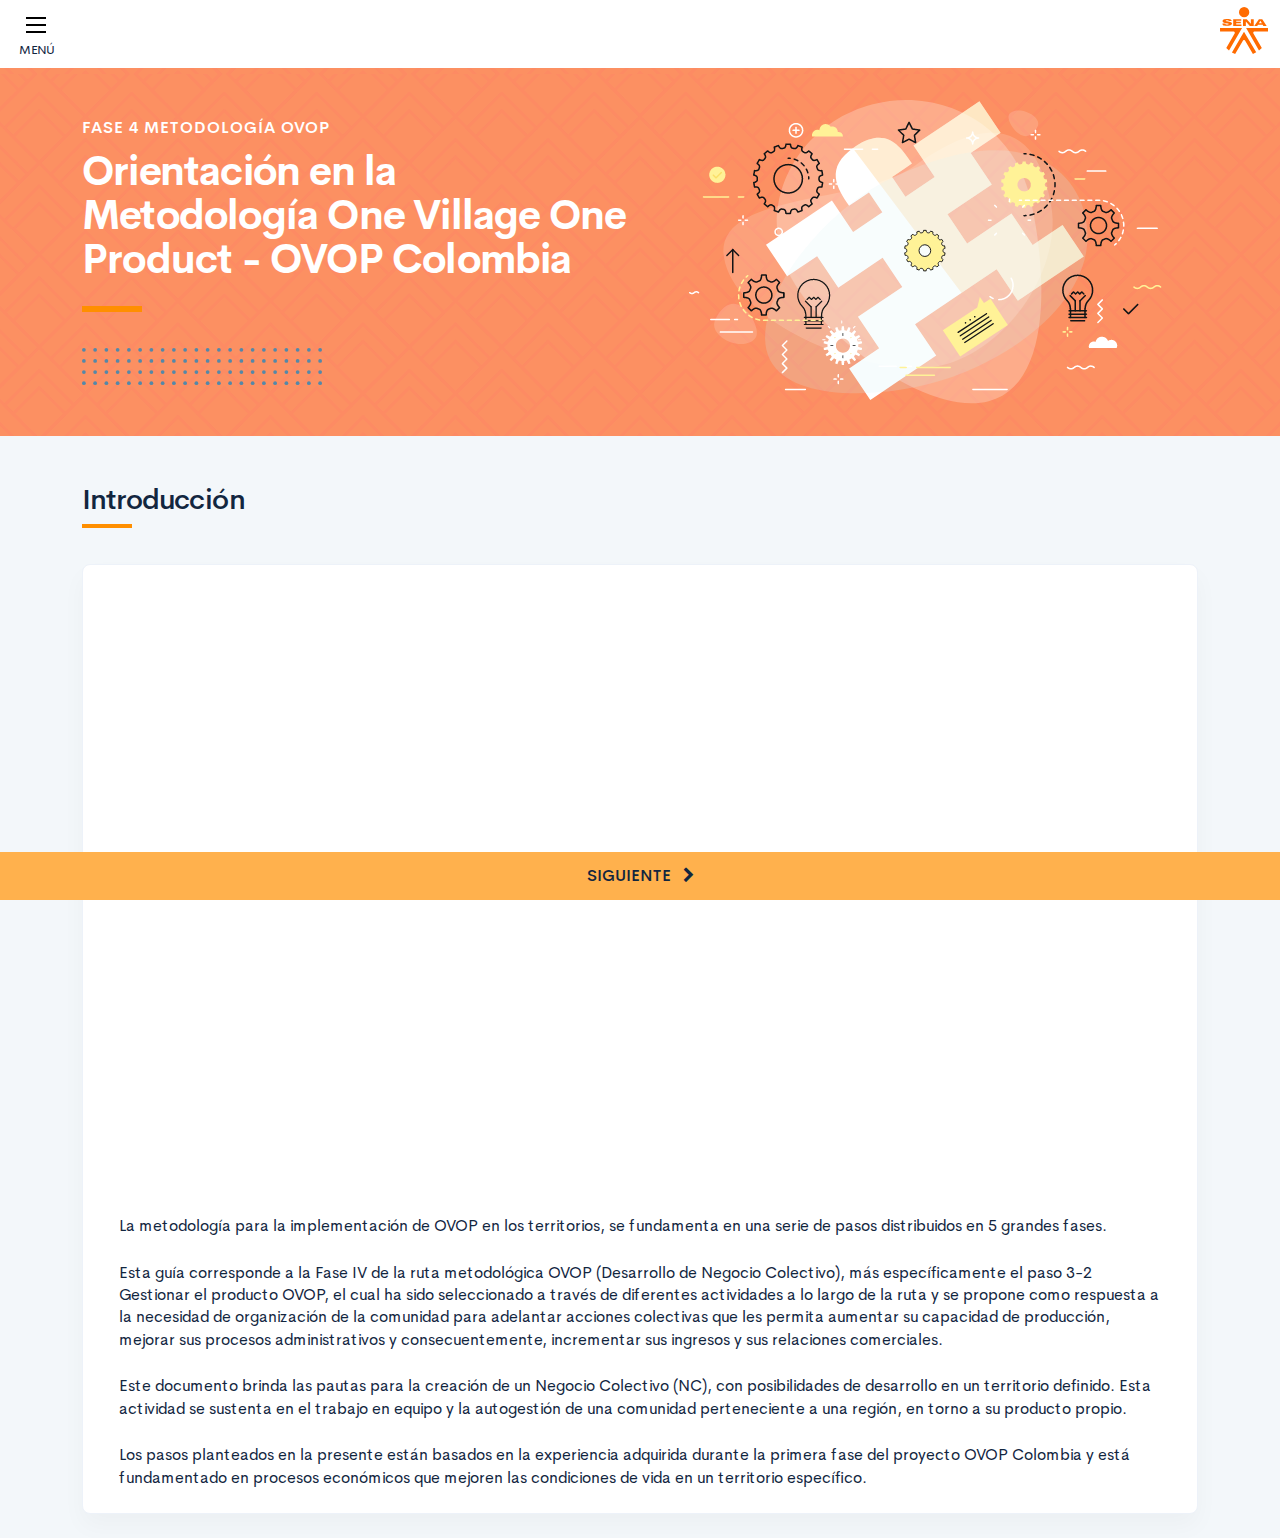
==== public/main.html @ d6b22cc2 "Integración" ====
<!DOCTYPE html>
<html lang="es">
    <head>
        <meta charset="UTF-8">
        <meta name="viewport" content="width=device-width, user-scalable=no, initial-scale=1.0, maximum-scale=1.0, minimum-scale=1.0">
        <title>Fase 4 Metodología OVOP</title>
        <meta meta name="description" content="Este componente formativo corresponde a la fase 4 de la Metodología OVOP y abarca tres guías: Guía No 7 Negocio colectivo para la gestión de Mi Producto, Guía No 8. Análisis de actores y la Guía No 9. Estrategia de marca territorial. Estas guías constituyen la parte final de la ruta metodológica de la estrategia de desarrollo local OVOP – Colombia, y tiene por objetivo, orientar a los facilitadores a participar en la implementación del OVOP para plantear un negocio colectivo; brindar a los interesados insumos conceptuales y metodológicos para la identificación, clasificación y selección de actores claves, que potencialicen el desarrollo de una iniciativa OVOP; explicar la estrategia de Marca territorial como una herramienta efectiva para crear cooperación orgánica a nivel departamental entre varias organizaciones relacionadas con el desarrollo local y los residentes de la comunidad.">
        <link rel="icon" type="image/svg+xml" href="assets/images/logos/senaLogo.svg">
        <link rel="stylesheet" href="assets/fonts/feather/feather.css">
        <link rel="stylesheet" href="assets/fonts/fontawesome/css/font-awesome.css">
        <link href="assets/css/fancybox.css" rel="stylesheet">
        <link href="assets/css/animate.css" rel="stylesheet">
        <link rel="stylesheet" href="assets/css/main.css">
    </head>
    <body class="theme-dark page-header-textura" id="page-main">
        <div class="page-main">
            <header class="sticky-top">
                <div class="page-topbar">
                    <div class="container-fluid">
                        <div class="d-flex justify-content-between align-items-center">
                            <div class="page-topbar__menu"><a class="page-topbar__menu-icon btn-menu-responsive" href="#"><span></span><span></span><span></span></a><span class="page-topbar__menu-title">MENÚ</span></div>
                            <div class="page-topbar__logo"><img class="img-fluid" src="assets/images/logos/senaLogo.svg" alt="Logo SENA"></div>
                        </div>
                    </div>
                </div>
            </header>
            <main class="mb-5">
                <div class="page-header" id="page-main-header">
                    <div class="page-textura">
                        <div class="container">
                            <div class="curso-portada">
                                <div class="row align-items-center">
                                    <div class="col-12 col-lg-6">
                                        <h3 class="curso-subtitulo" id="curso-titulo-componente">Fase 4 Metodología OVOP</h3>
                                        <h1 class="curso-titulo" id="curso-titulo-tema">Orientación en la Metodología One Village One Product - OVOP Colombia</h1>
                                        <div class="brand-line-primary"></div>
                                        <div class="barra-dots mt-5"><img class="img-fluid" src="assets/images/header/icon_dots.svg" alt="alt" /></div>
                                    </div>
                                    <div class="col-12 col-lg-6 text-center">
                                        <div class="d-none d-lg-block"><img class="curso-imagen" src="assets/images/header/header_media.png" /></div>
                                    </div>
                                </div>
                            </div>
                        </div>
                    </div>
                </div>
                <div id="mainContent"></div>
            </main>
            <footer class="mt-5">
                <div class="page-control" id="page-control">
                    <div class="row justify-content-center align-items-center"><a class="page-control-link page-control-prev col py-3 text-center" id="back" href="#"><span>
                                <div class="fa fa-chevron-left mr-3"></div>Anterior
                            </span></a><a class="page-control-link page-control-next col py-3 text-center" id="next" href="#"><span>Siguiente<div class="fa fa-chevron-right ml-3"></div></span></a></div>
                </div>
            </footer>
        </div>
        <aside id="page-main-aside">
            <div class="aside-contenidos">
                <div class="aside-contenidos__header d-flex justify-content-between align-items-center">
                    <div class="aside-contenidos__titulo"><span> <i class="fa fa-list-ul mr-2"></i>Contenidos</span></div>
                    <div class="aside-contenidos__close d-md-none"><a class="page-main-aside__close icon btnclose m-0" href="#"></a></div>
                </div>
                <nav class="aside-contenidos__body">
                    <ul class="menu-main" id="menuMain"></ul>
                </nav>
            </div>
            <div class="aside-extra position-relative">
                <ul class="fixed-bottom menu-secondary" id="menuSecondary"></ul>
            </div>
        </aside>
        <script src="assets/js/vendor.js"></script>
        <script src="assets/js/global.js"> </script>
        <script src="assets/js/pages.js"> </script>
    </body>
</html>
---- public/assets/fonts/feather/feather.css ----
@font-face {
  font-family: 'Feather';
  src:
    url('fonts/Feather.ttf?sdxovp') format('truetype'),
    url('fonts/Feather.woff?sdxovp') format('woff'),
    url('fonts/Feather.svg?sdxovp#Feather') format('svg');
  font-weight: normal;
  font-style: normal;
}

.fe {
  /* use !important to prevent issues with browser extensions that change fonts */
  font-family: 'Feather' !important;
  speak: none;
  font-style: normal;
  font-weight: normal;
  font-variant: normal;
  text-transform: none;
  line-height: 1;

  /* Better Font Rendering =========== */
  -webkit-font-smoothing: antialiased;
  -moz-osx-font-smoothing: grayscale;
}

.fe-activity:before {
  content: "\e900";
}
.fe-airplay:before {
  content: "\e901";
}
.fe-alert-circle:before {
  content: "\e902";
}
.fe-alert-octagon:before {
  content: "\e903";
}
.fe-alert-triangle:before {
  content: "\e904";
}
.fe-align-center:before {
  content: "\e905";
}
.fe-align-justify:before {
  content: "\e906";
}
.fe-align-left:before {
  content: "\e907";
}
.fe-align-right:before {
  content: "\e908";
}
.fe-anchor:before {
  content: "\e909";
}
.fe-aperture:before {
  content: "\e90a";
}
.fe-archive:before {
  content: "\e90b";
}
.fe-arrow-down:before {
  content: "\e90c";
}
.fe-arrow-down-circle:before {
  content: "\e90d";
}
.fe-arrow-down-left:before {
  content: "\e90e";
}
.fe-arrow-down-right:before {
  content: "\e90f";
}
.fe-arrow-left:before {
  content: "\e910";
}
.fe-arrow-left-circle:before {
  content: "\e911";
}
.fe-arrow-right:before {
  content: "\e912";
}
.fe-arrow-right-circle:before {
  content: "\e913";
}
.fe-arrow-up:before {
  content: "\e914";
}
.fe-arrow-up-circle:before {
  content: "\e915";
}
.fe-arrow-up-left:before {
  content: "\e916";
}
.fe-arrow-up-right:before {
  content: "\e917";
}
.fe-at-sign:before {
  content: "\e918";
}
.fe-award:before {
  content: "\e919";
}
.fe-bar-chart:before {
  content: "\e91a";
}
.fe-bar-chart-2:before {
  content: "\e91b";
}
.fe-battery:before {
  content: "\e91c";
}
.fe-battery-charging:before {
  content: "\e91d";
}
.fe-bell:before {
  content: "\e91e";
}
.fe-bell-off:before {
  content: "\e91f";
}
.fe-bluetooth:before {
  content: "\e920";
}
.fe-bold:before {
  content: "\e921";
}
.fe-book:before {
  content: "\e922";
}
.fe-book-open:before {
  content: "\e923";
}
.fe-bookmark:before {
  content: "\e924";
}
.fe-box:before {
  content: "\e925";
}
.fe-briefcase:before {
  content: "\e926";
}
.fe-calendar:before {
  content: "\e927";
}
.fe-camera:before {
  content: "\e928";
}
.fe-camera-off:before {
  content: "\e929";
}
.fe-cast:before {
  content: "\e92a";
}
.fe-check:before {
  content: "\e92b";
}
.fe-check-circle:before {
  content: "\e92c";
}
.fe-check-square:before {
  content: "\e92d";
}
.fe-chevron-down:before {
  content: "\e92e";
}
.fe-chevron-left:before {
  content: "\e92f";
}
.fe-chevron-right:before {
  content: "\e930";
}
.fe-chevron-up:before {
  content: "\e931";
}
.fe-chevrons-down:before {
  content: "\e932";
}
.fe-chevrons-left:before {
  content: "\e933";
}
.fe-chevrons-right:before {
  content: "\e934";
}
.fe-chevrons-up:before {
  content: "\e935";
}
.fe-chrome:before {
  content: "\e936";
}
.fe-circle:before {
  content: "\e937";
}
.fe-clipboard:before {
  content: "\e938";
}
.fe-clock:before {
  content: "\e939";
}
.fe-cloud:before {
  content: "\e93a";
}
.fe-cloud-drizzle:before {
  content: "\e93b";
}
.fe-cloud-lightning:before {
  content: "\e93c";
}
.fe-cloud-off:before {
  content: "\e93d";
}
.fe-cloud-rain:before {
  content: "\e93e";
}
.fe-cloud-snow:before {
  content: "\e93f";
}
.fe-code:before {
  content: "\e940";
}
.fe-codepen:before {
  content: "\e941";
}
.fe-command:before {
  content: "\e942";
}
.fe-compass:before {
  content: "\e943";
}
.fe-copy:before {
  content: "\e944";
}
.fe-corner-down-left:before {
  content: "\e945";
}
.fe-corner-down-right:before {
  content: "\e946";
}
.fe-corner-left-down:before {
  content: "\e947";
}
.fe-corner-left-up:before {
  content: "\e948";
}
.fe-corner-right-down:before {
  content: "\e949";
}
.fe-corner-right-up:before {
  content: "\e94a";
}
.fe-corner-up-left:before {
  content: "\e94b";
}
.fe-corner-up-right:before {
  content: "\e94c";
}
.fe-cpu:before {
  content: "\e94d";
}
.fe-credit-card:before {
  content: "\e94e";
}
.fe-crop:before {
  content: "\e94f";
}
.fe-crosshair:before {
  content: "\e950";
}
.fe-database:before {
  content: "\e951";
}
.fe-delete:before {
  content: "\e952";
}
.fe-disc:before {
  content: "\e953";
}
.fe-dollar-sign:before {
  content: "\e954";
}
.fe-download:before {
  content: "\e955";
}
.fe-download-cloud:before {
  content: "\e956";
}
.fe-droplet:before {
  content: "\e957";
}
.fe-edit:before {
  content: "\e958";
}
.fe-edit-2:before {
  content: "\e959";
}
.fe-edit-3:before {
  content: "\e95a";
}
.fe-external-link:before {
  content: "\e95b";
}
.fe-eye:before {
  content: "\e95c";
}
.fe-eye-off:before {
  content: "\e95d";
}
.fe-facebook:before {
  content: "\e95e";
}
.fe-fast-forward:before {
  content: "\e95f";
}
.fe-feather:before {
  content: "\e960";
}
.fe-file:before {
  content: "\e961";
}
.fe-file-minus:before {
  content: "\e962";
}
.fe-file-plus:before {
  content: "\e963";
}
.fe-file-text:before {
  content: "\e964";
}
.fe-film:before {
  content: "\e965";
}
.fe-filter:before {
  content: "\e966";
}
.fe-flag:before {
  content: "\e967";
}
.fe-folder:before {
  content: "\e968";
}
.fe-folder-minus:before {
  content: "\e969";
}
.fe-folder-plus:before {
  content: "\e96a";
}
.fe-gift:before {
  content: "\e96b";
}
.fe-git-branch:before {
  content: "\e96c";
}
.fe-git-commit:before {
  content: "\e96d";
}
.fe-git-merge:before {
  content: "\e96e";
}
.fe-git-pull-request:before {
  content: "\e96f";
}
.fe-github:before {
  content: "\e970";
}
.fe-gitlab:before {
  content: "\e971";
}
.fe-globe:before {
  content: "\e972";
}
.fe-grid:before {
  content: "\e973";
}
.fe-hard-drive:before {
  content: "\e974";
}
.fe-hash:before {
  content: "\e975";
}
.fe-headphones:before {
  content: "\e976";
}
.fe-heart:before {
  content: "\e977";
}
.fe-help-circle:before {
  content: "\e978";
}
.fe-home:before {
  content: "\e979";
}
.fe-image:before {
  content: "\e97a";
}
.fe-inbox:before {
  content: "\e97b";
}
.fe-info:before {
  content: "\e97c";
}
.fe-instagram:before {
  content: "\e97d";
}
.fe-italic:before {
  content: "\e97e";
}
.fe-layers:before {
  content: "\e97f";
}
.fe-layout:before {
  content: "\e980";
}
.fe-life-buoy:before {
  content: "\e981";
}
.fe-link:before {
  content: "\e982";
}
.fe-link-2:before {
  content: "\e983";
}
.fe-linkedin:before {
  content: "\e984";
}
.fe-list:before {
  content: "\e985";
}
.fe-loader:before {
  content: "\e986";
}
.fe-lock:before {
  content: "\e987";
}
.fe-log-in:before {
  content: "\e988";
}
.fe-log-out:before {
  content: "\e989";
}
.fe-mail:before {
  content: "\e98a";
}
.fe-map:before {
  content: "\e98b";
}
.fe-map-pin:before {
  content: "\e98c";
}
.fe-maximize:before {
  content: "\e98d";
}
.fe-maximize-2:before {
  content: "\e98e";
}
.fe-menu:before {
  content: "\e98f";
}
.fe-message-circle:before {
  content: "\e990";
}
.fe-message-square:before {
  content: "\e991";
}
.fe-mic:before {
  content: "\e992";
}
.fe-mic-off:before {
  content: "\e993";
}
.fe-minimize:before {
  content: "\e994";
}
.fe-minimize-2:before {
  content: "\e995";
}
.fe-minus:before {
  content: "\e996";
}
.fe-minus-circle:before {
  content: "\e997";
}
.fe-minus-square:before {
  content: "\e998";
}
.fe-monitor:before {
  content: "\e999";
}
.fe-moon:before {
  content: "\e99a";
}
.fe-more-horizontal:before {
  content: "\e99b";
}
.fe-more-vertical:before {
  content: "\e99c";
}
.fe-move:before {
  content: "\e99d";
}
.fe-music:before {
  content: "\e99e";
}
.fe-navigation:before {
  content: "\e99f";
}
.fe-navigation-2:before {
  content: "\e9a0";
}
.fe-octagon:before {
  content: "\e9a1";
}
.fe-package:before {
  content: "\e9a2";
}
.fe-paperclip:before {
  content: "\e9a3";
}
.fe-pause:before {
  content: "\e9a4";
}
.fe-pause-circle:before {
  content: "\e9a5";
}
.fe-percent:before {
  content: "\e9a6";
}
.fe-phone:before {
  content: "\e9a7";
}
.fe-phone-call:before {
  content: "\e9a8";
}
.fe-phone-forwarded:before {
  content: "\e9a9";
}
.fe-phone-incoming:before {
  content: "\e9aa";
}
.fe-phone-missed:before {
  content: "\e9ab";
}
.fe-phone-off:before {
  content: "\e9ac";
}
.fe-phone-outgoing:before {
  content: "\e9ad";
}
.fe-pie-chart:before {
  content: "\e9ae";
}
.fe-play:before {
  content: "\e9af";
}
.fe-play-circle:before {
  content: "\e9b0";
}
.fe-plus:before {
  content: "\e9b1";
}
.fe-plus-circle:before {
  content: "\e9b2";
}
.fe-plus-square:before {
  content: "\e9b3";
}
.fe-pocket:before {
  content: "\e9b4";
}
.fe-power:before {
  content: "\e9b5";
}
.fe-printer:before {
  content: "\e9b6";
}
.fe-radio:before {
  content: "\e9b7";
}
.fe-refresh-ccw:before {
  content: "\e9b8";
}
.fe-refresh-cw:before {
  content: "\e9b9";
}
.fe-repeat:before {
  content: "\e9ba";
}
.fe-rewind:before {
  content: "\e9bb";
}
.fe-rotate-ccw:before {
  content: "\e9bc";
}
.fe-rotate-cw:before {
  content: "\e9bd";
}
.fe-rss:before {
  content: "\e9be";
}
.fe-save:before {
  content: "\e9bf";
}
.fe-scissors:before {
  content: "\e9c0";
}
.fe-search:before {
  content: "\e9c1";
}
.fe-send:before {
  content: "\e9c2";
}
.fe-server:before {
  content: "\e9c3";
}
.fe-settings:before {
  content: "\e9c4";
}
.fe-share:before {
  content: "\e9c5";
}
.fe-share-2:before {
  content: "\e9c6";
}
.fe-shield:before {
  content: "\e9c7";
}
.fe-shield-off:before {
  content: "\e9c8";
}
.fe-shopping-bag:before {
  content: "\e9c9";
}
.fe-shopping-cart:before {
  content: "\e9ca";
}
.fe-shuffle:before {
  content: "\e9cb";
}
.fe-sidebar:before {
  content: "\e9cc";
}
.fe-skip-back:before {
  content: "\e9cd";
}
.fe-skip-forward:before {
  content: "\e9ce";
}
.fe-slack:before {
  content: "\e9cf";
}
.fe-slash:before {
  content: "\e9d0";
}
.fe-sliders:before {
  content: "\e9d1";
}
.fe-smartphone:before {
  content: "\e9d2";
}
.fe-speaker:before {
  content: "\e9d3";
}
.fe-square:before {
  content: "\e9d4";
}
.fe-star:before {
  content: "\e9d5";
}
.fe-stop-circle:before {
  content: "\e9d6";
}
.fe-sun:before {
  content: "\e9d7";
}
.fe-sunrise:before {
  content: "\e9d8";
}
.fe-sunset:before {
  content: "\e9d9";
}
.fe-tablet:before {
  content: "\e9da";
}
.fe-tag:before {
  content: "\e9db";
}
.fe-target:before {
  content: "\e9dc";
}
.fe-terminal:before {
  content: "\e9dd";
}
.fe-thermometer:before {
  content: "\e9de";
}
.fe-thumbs-down:before {
  content: "\e9df";
}
.fe-thumbs-up:before {
  content: "\e9e0";
}
.fe-toggle-left:before {
  content: "\e9e1";
}
.fe-toggle-right:before {
  content: "\e9e2";
}
.fe-trash:before {
  content: "\e9e3";
}
.fe-trash-2:before {
  content: "\e9e4";
}
.fe-trending-down:before {
  content: "\e9e5";
}
.fe-trending-up:before {
  content: "\e9e6";
}
.fe-triangle:before {
  content: "\e9e7";
}
.fe-truck:before {
  content: "\e9e8";
}
.fe-tv:before {
  content: "\e9e9";
}
.fe-twitter:before {
  content: "\e9ea";
}
.fe-type:before {
  content: "\e9eb";
}
.fe-umbrella:before {
  content: "\e9ec";
}
.fe-underline:before {
  content: "\e9ed";
}
.fe-unlock:before {
  content: "\e9ee";
}
.fe-upload:before {
  content: "\e9ef";
}
.fe-upload-cloud:before {
  content: "\e9f0";
}
.fe-user:before {
  content: "\e9f1";
}
.fe-user-check:before {
  content: "\e9f2";
}
.fe-user-minus:before {
  content: "\e9f3";
}
.fe-user-plus:before {
  content: "\e9f4";
}
.fe-user-x:before {
  content: "\e9f5";
}
.fe-users:before {
  content: "\e9f6";
}
.fe-video:before {
  content: "\e9f7";
}
.fe-video-off:before {
  content: "\e9f8";
}
.fe-voicemail:before {
  content: "\e9f9";
}
.fe-volume:before {
  content: "\e9fa";
}
.fe-volume-1:before {
  content: "\e9fb";
}
.fe-volume-2:before {
  content: "\e9fc";
}
.fe-volume-x:before {
  content: "\e9fd";
}
.fe-watch:before {
  content: "\e9fe";
}
.fe-wifi:before {
  content: "\e9ff";
}
.fe-wifi-off:before {
  content: "\ea00";
}
.fe-wind:before {
  content: "\ea01";
}
.fe-x:before {
  content: "\ea02";
}
.fe-x-circle:before {
  content: "\ea03";
}
.fe-x-square:before {
  content: "\ea04";
}
.fe-youtube:before {
  content: "\ea05";
}
.fe-zap:before {
  content: "\ea06";
}
.fe-zap-off:before {
  content: "\ea07";
}
.fe-zoom-in:before {
  content: "\ea08";
}
.fe-zoom-out:before {
  content: "\ea09";
}
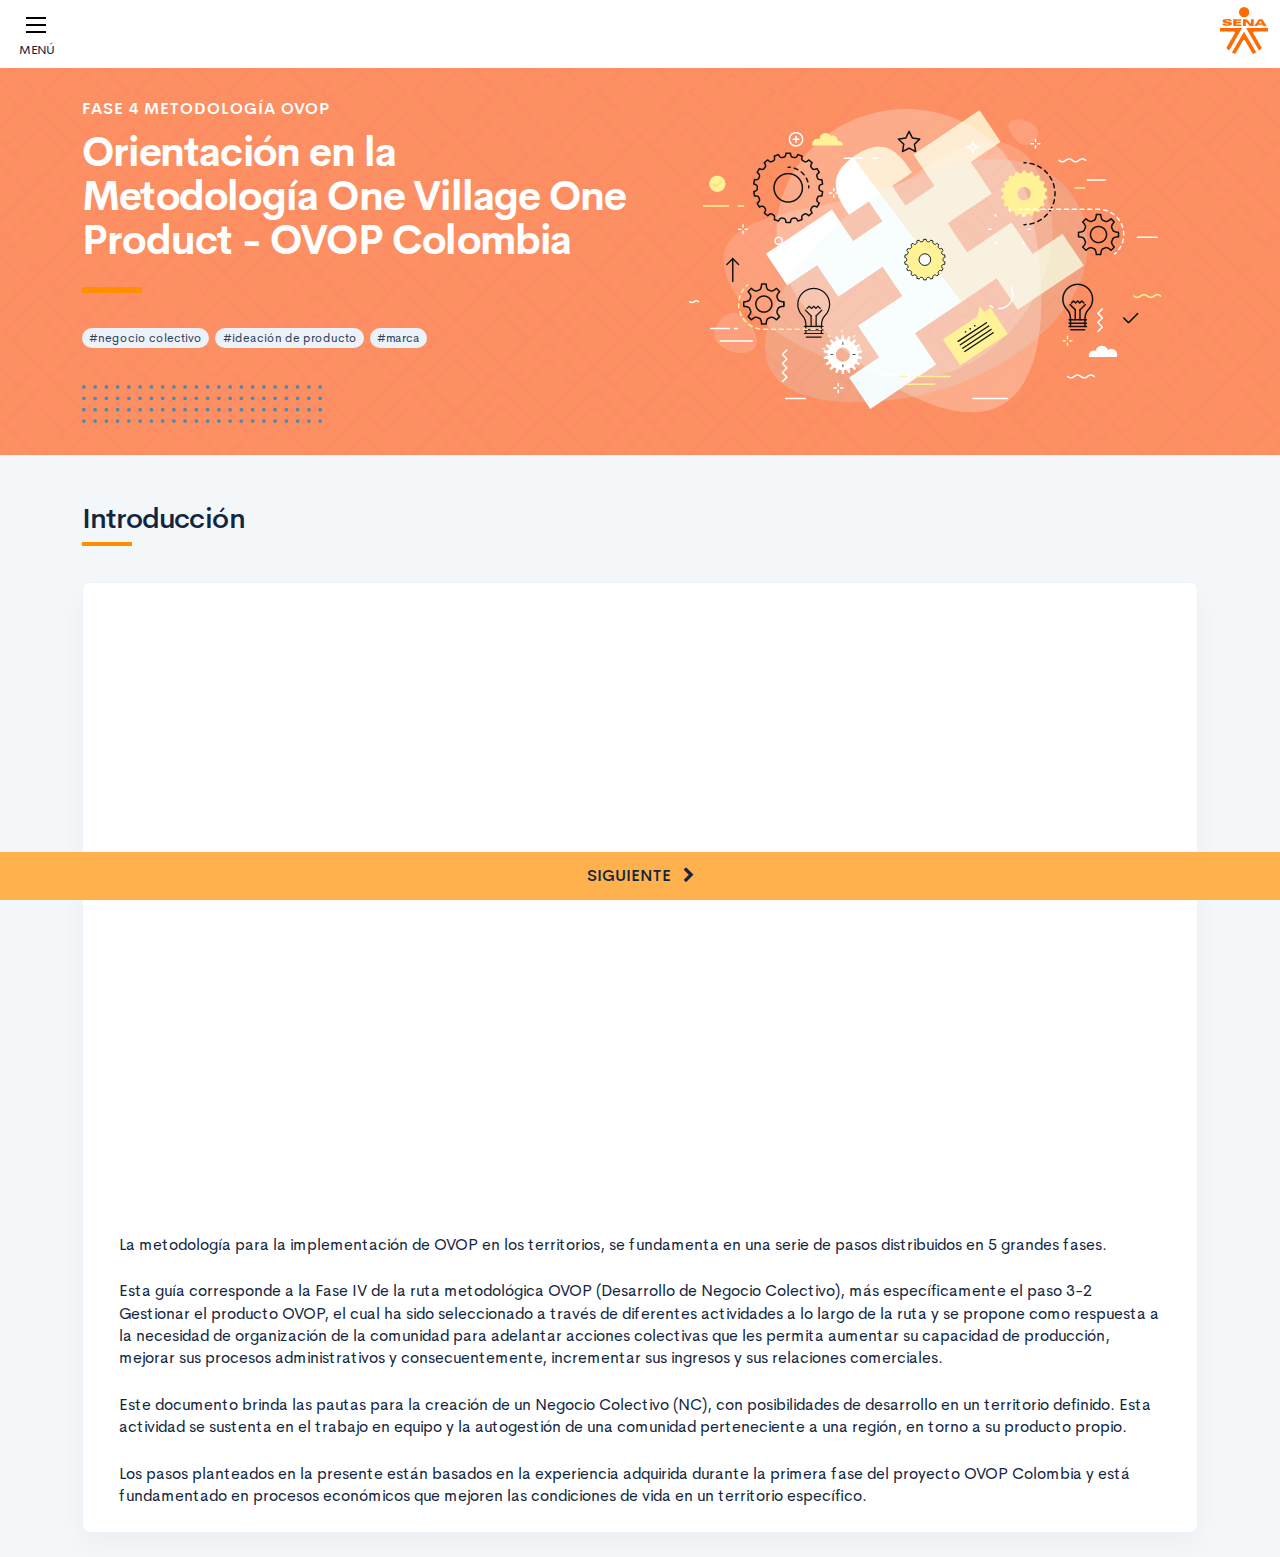
==== commit 770d8791: "Correcciones 1" ====
--- a/public/main.html
+++ b/public/main.html
@@ -34,6 +34,7 @@
                                         <h3 class="curso-subtitulo" id="curso-titulo-componente">Fase 4 Metodología OVOP</h3>
                                         <h1 class="curso-titulo" id="curso-titulo-tema">Orientación en la Metodología One Village One Product - OVOP Colombia</h1>
                                         <div class="brand-line-primary"></div>
+                                        <div class="keywords"><span class="badge badge-pill badge-light mr-2">#negocio colectivo</span><span class="badge badge-pill badge-light mr-2">#ideación de producto</span><span class="badge badge-pill badge-light mr-2">#marca</span></div>
                                         <div class="barra-dots mt-5"><img class="img-fluid" src="assets/images/header/icon_dots.svg" alt="alt" /></div>
                                     </div>
                                     <div class="col-12 col-lg-6 text-center">
